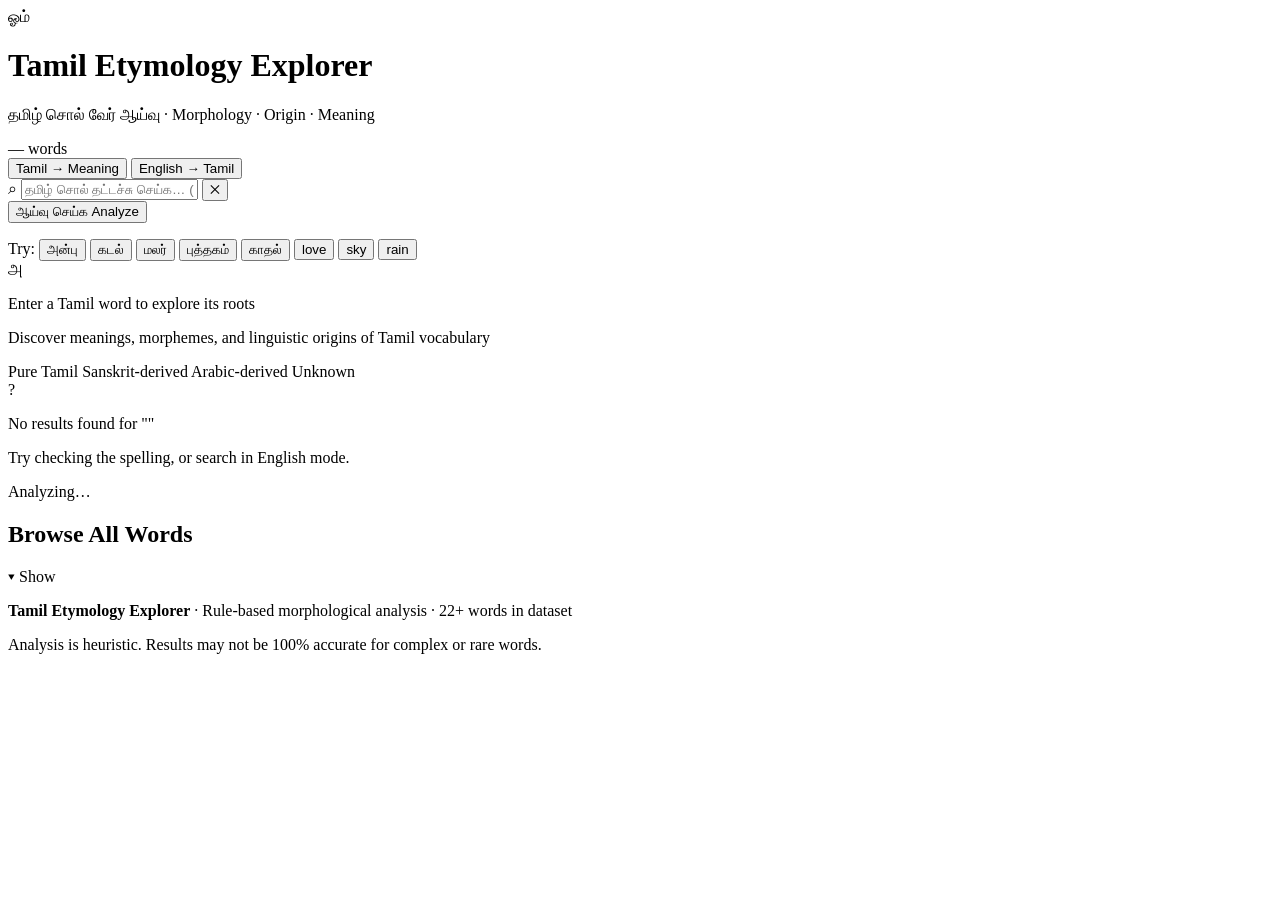
==== frontend/index.html @ 18b8725d "Final Commit" ====
<!DOCTYPE html>
<html lang="ta">
<head>
  <meta charset="UTF-8" />
  <meta name="viewport" content="width=device-width, initial-scale=1.0" />
  <title>Tamil Etymology Explorer · தமிழ் சொல் ஆய்வு</title>
  <link rel="preconnect" href="https://fonts.googleapis.com" />
  <link rel="preconnect" href="https://fonts.gstatic.com" crossorigin />
  <link href="https://fonts.googleapis.com/css2?family=Noto+Serif+Tamil:wght@300;400;500;600;700&family=Noto+Sans+Tamil:wght@300;400;500&family=Crimson+Pro:ital,wght@0,300;0,400;0,600;1,400&display=swap" rel="stylesheet" />
  <link rel="stylesheet" href="/static/css/style.css" />
</head>
<body>

  <!-- Background palm-leaf texture pattern -->
  <div class="bg-texture" aria-hidden="true"></div>

  <!-- ═══════════════ HEADER ═══════════════ -->
  <header class="site-header">
    <div class="header-inner">
      <div class="logo-block">
        <span class="logo-glyph">ஓம்</span>
        <div>
          <h1 class="site-title">Tamil Etymology Explorer</h1>
          <p class="site-subtitle">தமிழ் சொல் வேர் ஆய்வு · Morphology · Origin · Meaning</p>
        </div>
      </div>
      <div class="header-meta">
        <span class="db-badge" id="db-count">— words</span>
      </div>
    </div>
  </header>

  <!-- ═══════════════ MAIN ═══════════════ -->
  <main class="main-container">

    <!-- Search Panel -->
    <section class="search-panel">
      <div class="search-mode-toggle">
        <button class="mode-btn active" data-mode="tamil" onclick="setMode('tamil')">
          Tamil → Meaning
        </button>
        <button class="mode-btn" data-mode="english" onclick="setMode('english')">
          English → Tamil
        </button>
      </div>

      <div class="search-box-wrap">
        <div class="search-input-group">
          <span class="search-icon">⌕</span>
          <input
            type="text"
            id="search-input"
            class="search-input"
            placeholder="தமிழ் சொல் தட்டச்சு செய்க… (e.g. அன்பு)"
            autocomplete="off"
            spellcheck="false"
          />
          <button class="clear-btn" id="clear-btn" onclick="clearSearch()" title="Clear">✕</button>
        </div>
        <button class="search-btn" onclick="performSearch()">
          <span>ஆய்வு செய்க</span>
          <span class="btn-en">Analyze</span>
        </button>
      </div>

      <!-- Autocomplete dropdown -->
      <ul class="autocomplete-list" id="autocomplete-list" role="listbox"></ul>

      <!-- Quick samples -->
      <div class="quick-samples">
        <span class="samples-label">Try:</span>
        <button class="sample-chip" onclick="fillSearch('அன்பு')">அன்பு</button>
        <button class="sample-chip" onclick="fillSearch('கடல்')">கடல்</button>
        <button class="sample-chip" onclick="fillSearch('மலர்')">மலர்</button>
        <button class="sample-chip" onclick="fillSearch('புத்தகம்')">புத்தகம்</button>
        <button class="sample-chip" onclick="fillSearch('காதல்')">காதல்</button>
        <button class="sample-chip en-sample hidden" onclick="fillSearch('love')">love</button>
        <button class="sample-chip en-sample hidden" onclick="fillSearch('sky')">sky</button>
        <button class="sample-chip en-sample hidden" onclick="fillSearch('rain')">rain</button>
      </div>
    </section>

    <!-- Results Area -->
    <section class="results-section" id="results-section" aria-live="polite">

      <!-- Empty State -->
      <div class="empty-state" id="empty-state">
        <div class="empty-glyph">அ</div>
        <p class="empty-title">Enter a Tamil word to explore its roots</p>
        <p class="empty-sub">Discover meanings, morphemes, and linguistic origins of Tamil vocabulary</p>
        <div class="origin-pills">
          <span class="pill pure">Pure Tamil</span>
          <span class="pill sanskrit">Sanskrit-derived</span>
          <span class="pill arabic">Arabic-derived</span>
          <span class="pill unknown">Unknown</span>
        </div>
      </div>

      <!-- Match type notice -->
      <div class="match-notice hidden" id="match-notice"></div>

      <!-- Cards container -->
      <div class="cards-grid" id="cards-grid"></div>

      <!-- No results -->
      <div class="no-results hidden" id="no-results">
        <div class="no-results-glyph">?</div>
        <p>No results found for "<span id="no-results-query"></span>"</p>
        <p class="no-results-sub">Try checking the spelling, or search in English mode.</p>
      </div>

      <!-- Loading spinner -->
      <div class="loading-state hidden" id="loading-state">
        <div class="spinner"></div>
        <p>Analyzing…</p>
      </div>

    </section>

    <!-- ── Browse All Words ── -->
    <section class="browse-section">
      <div class="browse-header" onclick="toggleBrowse()">
        <h2>Browse All Words <span class="browse-count" id="browse-count"></span></h2>
        <span class="browse-toggle" id="browse-toggle">▾ Show</span>
      </div>
      <div class="browse-grid hidden" id="browse-grid"></div>
    </section>

  </main>

  <!-- ═══════════════ FOOTER ═══════════════ -->
  <footer class="site-footer">
    <div class="footer-inner">
      <p>
        <strong>Tamil Etymology Explorer</strong> · Rule-based morphological analysis ·
        <span class="footer-note">22+ words in dataset</span>
      </p>
      <p class="footer-disclaimer">
        Analysis is heuristic. Results may not be 100% accurate for complex or rare words.
      </p>
    </div>
  </footer>

  <script src="/static/js/app.js"></script>
</body>
</html>
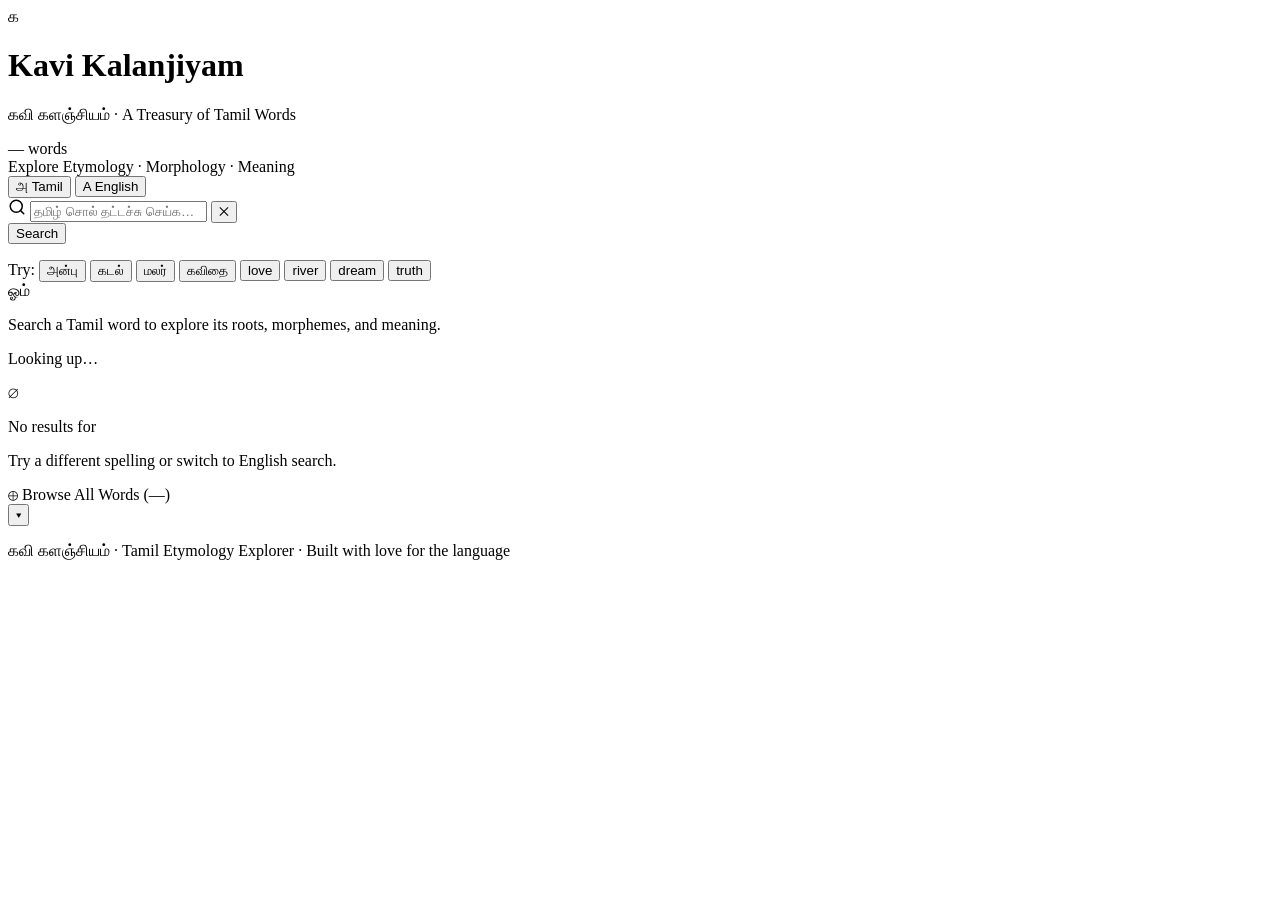
==== commit 53a4df7a: "Add files via upload" ====
--- a/frontend/index.html
+++ b/frontend/index.html
@@ -3,142 +3,103 @@
 <head>
   <meta charset="UTF-8" />
   <meta name="viewport" content="width=device-width, initial-scale=1.0" />
-  <title>Tamil Etymology Explorer · தமிழ் சொல் ஆய்வு</title>
+  <title>Kavi Kalanjiyam · கவி களஞ்சியம்</title>
   <link rel="preconnect" href="https://fonts.googleapis.com" />
   <link rel="preconnect" href="https://fonts.gstatic.com" crossorigin />
-  <link href="https://fonts.googleapis.com/css2?family=Noto+Serif+Tamil:wght@300;400;500;600;700&family=Noto+Sans+Tamil:wght@300;400;500&family=Crimson+Pro:ital,wght@0,300;0,400;0,600;1,400&display=swap" rel="stylesheet" />
+  <link href="https://fonts.googleapis.com/css2?family=Playfair+Display:ital,wght@0,400;0,600;0,700;1,400;1,600&family=Noto+Serif+Tamil:wght@300;400;500;600;700&family=Noto+Sans+Tamil:wght@300;400&family=IM+Fell+English:ital@0;1&display=swap" rel="stylesheet" />
   <link rel="stylesheet" href="/static/css/style.css" />
 </head>
 <body>
+  <div class="noise-overlay" aria-hidden="true"></div>
 
-  <!-- Background palm-leaf texture pattern -->
-  <div class="bg-texture" aria-hidden="true"></div>
-
-  <!-- ═══════════════ HEADER ═══════════════ -->
   <header class="site-header">
     <div class="header-inner">
-      <div class="logo-block">
-        <span class="logo-glyph">ஓம்</span>
-        <div>
-          <h1 class="site-title">Tamil Etymology Explorer</h1>
-          <p class="site-subtitle">தமிழ் சொல் வேர் ஆய்வு · Morphology · Origin · Meaning</p>
+      <div class="brand">
+        <div class="brand-glyph" aria-hidden="true">க</div>
+        <div class="brand-text">
+          <h1 class="brand-title">Kavi Kalanjiyam</h1>
+          <p class="brand-tamil">கவி களஞ்சியம் &middot; A Treasury of Tamil Words</p>
         </div>
       </div>
-      <div class="header-meta">
-        <span class="db-badge" id="db-count">— words</span>
+      <div class="header-right">
+        <span class="word-count-badge" id="db-count">— words</span>
       </div>
     </div>
   </header>
 
-  <!-- ═══════════════ MAIN ═══════════════ -->
-  <main class="main-container">
+  <main class="main-content">
+    <section class="search-section">
+      <div class="search-eyebrow">Explore Etymology &middot; Morphology &middot; Meaning</div>
 
-    <!-- Search Panel -->
-    <section class="search-panel">
-      <div class="search-mode-toggle">
+      <div class="mode-toggle" role="group" aria-label="Search language">
         <button class="mode-btn active" data-mode="tamil" onclick="setMode('tamil')">
-          Tamil → Meaning
+          <span class="mode-icon">அ</span> Tamil
         </button>
         <button class="mode-btn" data-mode="english" onclick="setMode('english')">
-          English → Tamil
+          <span class="mode-icon">A</span> English
         </button>
       </div>
 
-      <div class="search-box-wrap">
-        <div class="search-input-group">
-          <span class="search-icon">⌕</span>
-          <input
-            type="text"
-            id="search-input"
-            class="search-input"
-            placeholder="தமிழ் சொல் தட்டச்சு செய்க… (e.g. அன்பு)"
-            autocomplete="off"
-            spellcheck="false"
-          />
-          <button class="clear-btn" id="clear-btn" onclick="clearSearch()" title="Clear">✕</button>
+      <div class="search-wrap">
+        <div class="search-field-group">
+          <span class="search-icon" aria-hidden="true">
+            <svg width="18" height="18" viewBox="0 0 24 24" fill="none" stroke="currentColor" stroke-width="2" stroke-linecap="round" stroke-linejoin="round"><circle cx="11" cy="11" r="8"/><path d="m21 21-4.35-4.35"/></svg>
+          </span>
+          <input type="text" id="search-input" class="search-input"
+            placeholder="தமிழ் சொல் தட்டச்சு செய்க…"
+            autocomplete="off" spellcheck="false" aria-label="Search Tamil word" />
+          <button class="clear-btn" id="clear-btn" onclick="clearSearch()" aria-label="Clear">&#10005;</button>
         </div>
-        <button class="search-btn" onclick="performSearch()">
-          <span>ஆய்வு செய்க</span>
-          <span class="btn-en">Analyze</span>
-        </button>
+        <button class="search-btn" onclick="performSearch()">Search</button>
+        <ul class="autocomplete-list" id="autocomplete-list" role="listbox"></ul>
       </div>
 
-      <!-- Autocomplete dropdown -->
-      <ul class="autocomplete-list" id="autocomplete-list" role="listbox"></ul>
-
-      <!-- Quick samples -->
-      <div class="quick-samples">
-        <span class="samples-label">Try:</span>
-        <button class="sample-chip" onclick="fillSearch('அன்பு')">அன்பு</button>
-        <button class="sample-chip" onclick="fillSearch('கடல்')">கடல்</button>
-        <button class="sample-chip" onclick="fillSearch('மலர்')">மலர்</button>
-        <button class="sample-chip" onclick="fillSearch('புத்தகம்')">புத்தகம்</button>
-        <button class="sample-chip" onclick="fillSearch('காதல்')">காதல்</button>
-        <button class="sample-chip en-sample hidden" onclick="fillSearch('love')">love</button>
-        <button class="sample-chip en-sample hidden" onclick="fillSearch('sky')">sky</button>
-        <button class="sample-chip en-sample hidden" onclick="fillSearch('rain')">rain</button>
+      <div class="sample-chips">
+        <span class="chips-label">Try:</span>
+        <button class="chip tamil-chip" onclick="fillSearch('அன்பு');performSearch()">அன்பு</button>
+        <button class="chip tamil-chip" onclick="fillSearch('கடல்');performSearch()">கடல்</button>
+        <button class="chip tamil-chip" onclick="fillSearch('மலர்');performSearch()">மலர்</button>
+        <button class="chip tamil-chip" onclick="fillSearch('கவிதை');performSearch()">கவிதை</button>
+        <button class="chip en-chip hidden" onclick="fillSearch('love');performSearch()">love</button>
+        <button class="chip en-chip hidden" onclick="fillSearch('river');performSearch()">river</button>
+        <button class="chip en-chip hidden" onclick="fillSearch('dream');performSearch()">dream</button>
+        <button class="chip en-chip hidden" onclick="fillSearch('truth');performSearch()">truth</button>
       </div>
     </section>
 
-    <!-- Results Area -->
-    <section class="results-section" id="results-section" aria-live="polite">
-
-      <!-- Empty State -->
-      <div class="empty-state" id="empty-state">
-        <div class="empty-glyph">அ</div>
-        <p class="empty-title">Enter a Tamil word to explore its roots</p>
-        <p class="empty-sub">Discover meanings, morphemes, and linguistic origins of Tamil vocabulary</p>
-        <div class="origin-pills">
-          <span class="pill pure">Pure Tamil</span>
-          <span class="pill sanskrit">Sanskrit-derived</span>
-          <span class="pill arabic">Arabic-derived</span>
-          <span class="pill unknown">Unknown</span>
-        </div>
+    <section class="results-section" id="results-section">
+      <div id="empty-state" class="state-panel">
+        <div class="state-glyph">ஓம்</div>
+        <p class="state-text">Search a Tamil word to explore its roots, morphemes, and meaning.</p>
       </div>
-
-      <!-- Match type notice -->
-      <div class="match-notice hidden" id="match-notice"></div>
-
-      <!-- Cards container -->
-      <div class="cards-grid" id="cards-grid"></div>
-
-      <!-- No results -->
-      <div class="no-results hidden" id="no-results">
-        <div class="no-results-glyph">?</div>
-        <p>No results found for "<span id="no-results-query"></span>"</p>
-        <p class="no-results-sub">Try checking the spelling, or search in English mode.</p>
+      <div id="loading-state" class="state-panel hidden">
+        <div class="loading-dots"><span></span><span></span><span></span></div>
+        <p class="state-text">Looking up&hellip;</p>
       </div>
-
-      <!-- Loading spinner -->
-      <div class="loading-state hidden" id="loading-state">
-        <div class="spinner"></div>
-        <p>Analyzing…</p>
+      <div id="no-results" class="state-panel hidden">
+        <div class="state-glyph no-res-glyph">&#8709;</div>
+        <p class="state-text">No results for <strong id="no-results-query"></strong></p>
+        <p class="state-sub">Try a different spelling or switch to English search.</p>
       </div>
-
+      <div id="match-notice" class="match-notice hidden"></div>
+      <div id="cards-grid" class="cards-grid"></div>
     </section>
 
-    <!-- ── Browse All Words ── -->
     <section class="browse-section">
       <div class="browse-header" onclick="toggleBrowse()">
-        <h2>Browse All Words <span class="browse-count" id="browse-count"></span></h2>
-        <span class="browse-toggle" id="browse-toggle">▾ Show</span>
+        <div class="browse-title">
+          <span class="browse-icon">&#8853;</span>
+          Browse All Words
+          <span class="browse-count">(<span id="browse-count">—</span>)</span>
+        </div>
+        <button class="browse-toggle" id="browse-toggle" aria-label="Toggle">&#9662;</button>
       </div>
       <div class="browse-grid hidden" id="browse-grid"></div>
     </section>
-
   </main>
 
-  <!-- ═══════════════ FOOTER ═══════════════ -->
   <footer class="site-footer">
-    <div class="footer-inner">
-      <p>
-        <strong>Tamil Etymology Explorer</strong> · Rule-based morphological analysis ·
-        <span class="footer-note">22+ words in dataset</span>
-      </p>
-      <p class="footer-disclaimer">
-        Analysis is heuristic. Results may not be 100% accurate for complex or rare words.
-      </p>
-    </div>
+    <p>கவி களஞ்சியம் &middot; Tamil Etymology Explorer &middot; Built with love for the language</p>
   </footer>
 
   <script src="/static/js/app.js"></script>
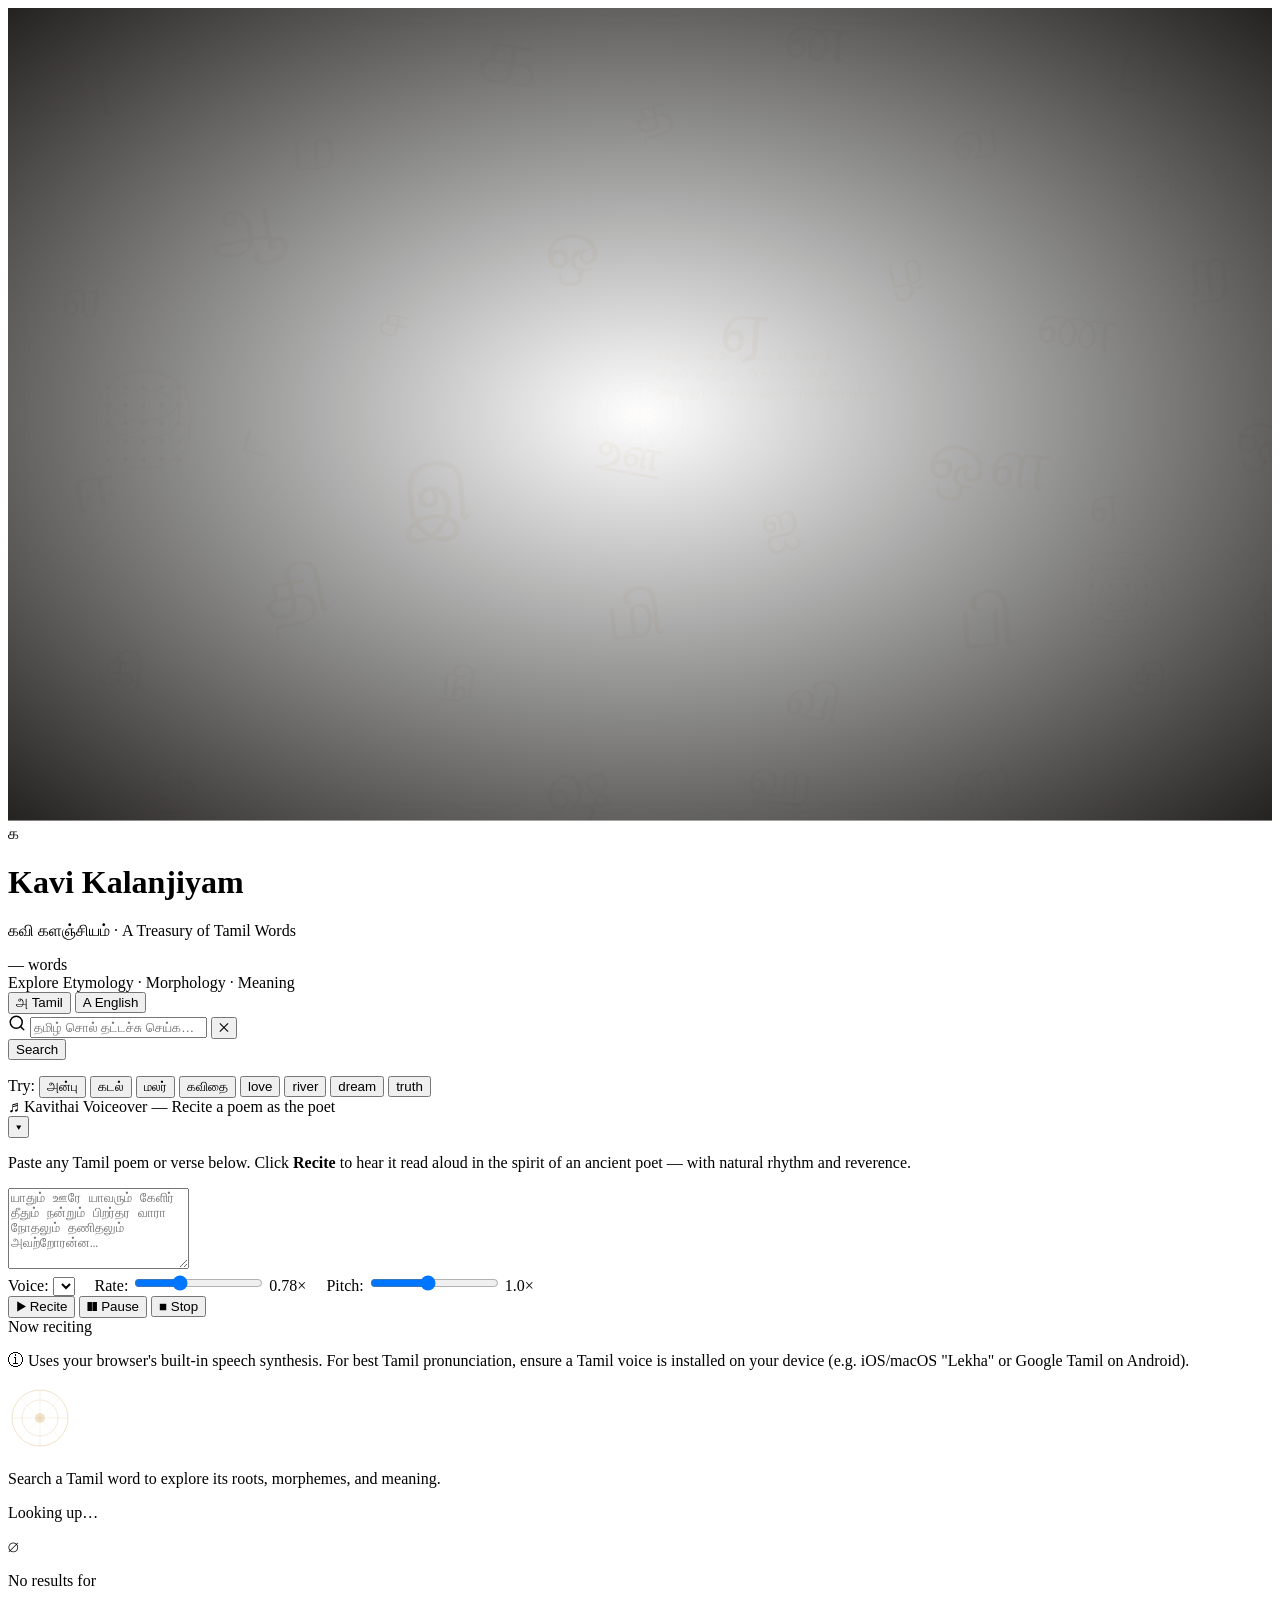
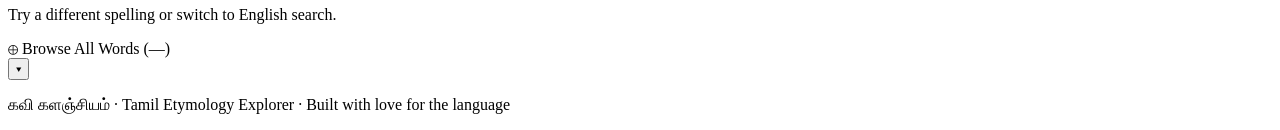
==== commit 686baad5: "Add files via upload" ====
--- a/frontend/index.html
+++ b/frontend/index.html
@@ -12,6 +12,158 @@
 <body>
   <div class="noise-overlay" aria-hidden="true"></div>
 
+  <!-- ═══ BACKGROUND: Tamil tradition canvas ═══ -->
+  <div class="tamil-bg-canvas" aria-hidden="true">
+    <svg class="bg-svg" xmlns="http://www.w3.org/2000/svg" viewBox="0 0 1400 900" preserveAspectRatio="xMidYMid slice">
+      <defs>
+        <radialGradient id="vignette" cx="50%" cy="50%" r="72%">
+          <stop offset="0%" stop-color="transparent"/>
+          <stop offset="100%" stop-color="#0d0b08" stop-opacity="0.92"/>
+        </radialGradient>
+      </defs>
+
+      <!-- Scattered ancient Tamil vowels & consonants -->
+      <g font-family="Noto Serif Tamil, serif" fill="#c9943a" opacity="0.052">
+        <text x="40"   y="120"  font-size="88" transform="rotate(-12,40,120)">அ</text>
+        <text x="180"  y="60"   font-size="56" transform="rotate(7,180,60)">உ</text>
+        <text x="320"  y="180"  font-size="72" transform="rotate(-5,320,180)">ம</text>
+        <text x="520"  y="80"   font-size="96" transform="rotate(9,520,80)">க</text>
+        <text x="700"  y="140"  font-size="60" transform="rotate(-14,700,140)">த</text>
+        <text x="860"  y="55"   font-size="80" transform="rotate(6,860,55)">ன</text>
+        <text x="1050" y="170"  font-size="68" transform="rotate(-8,1050,170)">வ</text>
+        <text x="1230" y="90"   font-size="90" transform="rotate(11,1230,90)">ப</text>
+        <text x="1340" y="200"  font-size="50" transform="rotate(-16,1340,200)">ர</text>
+        <text x="60"   y="340"  font-size="64" transform="rotate(5,60,340)">ல</text>
+        <text x="230"  y="280"  font-size="80" transform="rotate(-10,230,280)">ஆ</text>
+        <text x="410"  y="360"  font-size="52" transform="rotate(13,410,360)">ச</text>
+        <text x="600"  y="290"  font-size="76" transform="rotate(-7,600,290)">ஒ</text>
+        <text x="790"  y="380"  font-size="88" transform="rotate(4,790,380)">ஏ</text>
+        <text x="980"  y="310"  font-size="58" transform="rotate(-12,980,310)">ழ</text>
+        <text x="1140" y="370"  font-size="70" transform="rotate(8,1140,370)">ண</text>
+        <text x="1310" y="320"  font-size="84" transform="rotate(-6,1310,320)">ற</text>
+        <text x="80"   y="560"  font-size="78" transform="rotate(-9,80,560)">ஈ</text>
+        <text x="260"  y="490"  font-size="54" transform="rotate(15,260,490)">ட</text>
+        <text x="440"  y="580"  font-size="90" transform="rotate(-4,440,580)">இ</text>
+        <text x="650"  y="510"  font-size="66" transform="rotate(10,650,510)">ஊ</text>
+        <text x="840"  y="590"  font-size="58" transform="rotate(-13,840,590)">ஐ</text>
+        <text x="1020" y="520"  font-size="82" transform="rotate(7,1020,520)">ஔ</text>
+        <text x="1200" y="570"  font-size="60" transform="rotate(-5,1200,570)">ஏ</text>
+        <text x="1360" y="490"  font-size="74" transform="rotate(12,1360,490)">ஒ</text>
+        <text x="100"  y="750"  font-size="60" transform="rotate(6,100,750)">கி</text>
+        <text x="290"  y="680"  font-size="84" transform="rotate(-11,290,680)">தி</text>
+        <text x="480"  y="760"  font-size="52" transform="rotate(9,480,760)">நி</text>
+        <text x="670"  y="700"  font-size="78" transform="rotate(-7,670,700)">மி</text>
+        <text x="860"  y="780"  font-size="64" transform="rotate(14,860,780)">வி</text>
+        <text x="1060" y="710"  font-size="90" transform="rotate(-4,1060,710)">பி</text>
+        <text x="1240" y="760"  font-size="56" transform="rotate(8,1240,760)">சி</text>
+        <text x="1380" y="690"  font-size="70" transform="rotate(-15,1380,690)">லி</text>
+        <text x="150"  y="880"  font-size="72" transform="rotate(-8,150,880)">ஞ</text>
+        <text x="600"  y="890"  font-size="82" transform="rotate(-5,600,890)">ஷ</text>
+        <text x="820"  y="870"  font-size="64" transform="rotate(7,820,870)">ஹ</text>
+        <text x="1050" y="885"  font-size="76" transform="rotate(-10,1050,885)">ஸ</text>
+      </g>
+
+      <!-- Kolam dot-grid top-left -->
+      <g stroke="#c9943a" stroke-width="1" fill="none" opacity="0.07">
+        <g fill="#c9943a" stroke="none">
+          <circle cx="110" cy="420" r="2.5"/><circle cx="130" cy="420" r="2.5"/>
+          <circle cx="150" cy="420" r="2.5"/><circle cx="170" cy="420" r="2.5"/>
+          <circle cx="190" cy="420" r="2.5"/><circle cx="110" cy="440" r="2.5"/>
+          <circle cx="130" cy="440" r="2.5"/><circle cx="150" cy="440" r="2.5"/>
+          <circle cx="170" cy="440" r="2.5"/><circle cx="190" cy="440" r="2.5"/>
+          <circle cx="110" cy="460" r="2.5"/><circle cx="130" cy="460" r="2.5"/>
+          <circle cx="150" cy="460" r="2.5"/><circle cx="170" cy="460" r="2.5"/>
+          <circle cx="190" cy="460" r="2.5"/><circle cx="110" cy="480" r="2.5"/>
+          <circle cx="130" cy="480" r="2.5"/><circle cx="150" cy="480" r="2.5"/>
+          <circle cx="170" cy="480" r="2.5"/><circle cx="190" cy="480" r="2.5"/>
+          <circle cx="110" cy="500" r="2.5"/><circle cx="130" cy="500" r="2.5"/>
+          <circle cx="150" cy="500" r="2.5"/><circle cx="170" cy="500" r="2.5"/>
+          <circle cx="190" cy="500" r="2.5"/>
+        </g>
+        <path d="M120,410 Q150,395 180,410 Q200,430 180,450 Q150,465 120,450 Q100,430 120,410 Z"/>
+        <path d="M120,430 Q150,415 180,430 Q200,450 180,470 Q150,485 120,470 Q100,450 120,430 Z"/>
+        <path d="M105,420 Q90,455 105,490 Q125,510 150,510 Q175,510 195,490 Q210,455 195,420 Q175,400 150,400 Q125,400 105,420 Z"/>
+      </g>
+
+      <!-- Kolam bottom-right -->
+      <g stroke="#c9943a" stroke-width="1" fill="none" opacity="0.065" transform="translate(1180,600)">
+        <g fill="#c9943a" stroke="none">
+          <circle cx="20" cy="20" r="2"/><circle cx="40" cy="20" r="2"/>
+          <circle cx="60" cy="20" r="2"/><circle cx="80" cy="20" r="2"/>
+          <circle cx="20" cy="40" r="2"/><circle cx="40" cy="40" r="2"/>
+          <circle cx="60" cy="40" r="2"/><circle cx="80" cy="40" r="2"/>
+          <circle cx="20" cy="60" r="2"/><circle cx="40" cy="60" r="2"/>
+          <circle cx="60" cy="60" r="2"/><circle cx="80" cy="60" r="2"/>
+          <circle cx="20" cy="80" r="2"/><circle cx="40" cy="80" r="2"/>
+          <circle cx="60" cy="80" r="2"/><circle cx="80" cy="80" r="2"/>
+        </g>
+        <path d="M10,10 Q50,-5 90,10 Q110,50 90,90 Q50,105 10,90 Q-10,50 10,10 Z"/>
+        <path d="M25,25 Q50,15 75,25 Q90,50 75,75 Q50,85 25,75 Q10,50 25,25 Z"/>
+        <path d="M35,35 Q50,28 65,35 Q75,50 65,65 Q50,72 35,65 Q25,50 35,35 Z"/>
+      </g>
+
+      <!-- Chola temple frieze border top -->
+      <g stroke="#c9943a" stroke-width="0.8" fill="none" opacity="0.06">
+        <line x1="0" y1="8" x2="1400" y2="8"/>
+        <line x1="0" y1="18" x2="1400" y2="18"/>
+        <path d="M0,18 Q35,0 70,18 Q105,0 140,18 Q175,0 210,18 Q245,0 280,18 Q315,0 350,18 Q385,0 420,18 Q455,0 490,18 Q525,0 560,18 Q595,0 630,18 Q665,0 700,18 Q735,0 770,18 Q805,0 840,18 Q875,0 910,18 Q945,0 980,18 Q1015,0 1050,18 Q1085,0 1120,18 Q1155,0 1190,18 Q1225,0 1260,18 Q1295,0 1330,18 Q1365,0 1400,18"/>
+        <line x1="0" y1="882" x2="1400" y2="882"/>
+        <line x1="0" y1="892" x2="1400" y2="892"/>
+        <path d="M0,882 Q35,900 70,882 Q105,900 140,882 Q175,900 210,882 Q245,900 280,882 Q315,900 350,882 Q385,900 420,882 Q455,900 490,882 Q525,900 560,882 Q595,900 630,882 Q665,900 700,882 Q735,900 770,882 Q805,900 840,882 Q875,900 910,882 Q945,900 980,882 Q1015,900 1050,882 Q1085,900 1120,882 Q1155,900 1190,882 Q1225,900 1260,882 Q1295,900 1330,882 Q1365,900 1400,882"/>
+        <line x1="8" y1="0" x2="8" y2="900"/>
+        <line x1="18" y1="0" x2="18" y2="900"/>
+        <line x1="1382" y1="0" x2="1382" y2="900"/>
+        <line x1="1392" y1="0" x2="1392" y2="900"/>
+      </g>
+
+      <!-- Lotus motifs (Chola thamarai) -->
+      <g fill="none" stroke="#c9943a" stroke-width="0.9" opacity="0.065">
+        <g transform="translate(1280,200)">
+          <circle cx="0" cy="0" r="14"/><circle cx="0" cy="0" r="8"/>
+          <path d="M0,-14 Q12,-26 0,-38 Q-12,-26 0,-14"/>
+          <path d="M14,0 Q26,-12 38,0 Q26,12 14,0"/>
+          <path d="M0,14 Q12,26 0,38 Q-12,26 0,14"/>
+          <path d="M-14,0 Q-26,-12 -38,0 Q-26,12 -14,0"/>
+          <path d="M10,-10 Q18,-22 10,-34 Q-2,-22 10,-10"/>
+          <path d="M10,10 Q22,18 34,10 Q22,-2 10,10"/>
+          <path d="M-10,10 Q-18,22 -10,34 Q2,22 -10,10"/>
+          <path d="M-10,-10 Q-22,-18 -34,-10 Q-22,2 -10,-10"/>
+        </g>
+        <g transform="translate(120,750)">
+          <circle cx="0" cy="0" r="12"/><circle cx="0" cy="0" r="6"/>
+          <path d="M0,-12 Q10,-22 0,-32 Q-10,-22 0,-12"/>
+          <path d="M12,0 Q22,-10 32,0 Q22,10 12,0"/>
+          <path d="M0,12 Q10,22 0,32 Q-10,22 0,12"/>
+          <path d="M-12,0 Q-22,-10 -32,0 Q-22,10 -12,0"/>
+        </g>
+        <!-- Centre dharma wheel -->
+        <g transform="translate(700,450)" opacity="0.45">
+          <circle cx="0" cy="0" r="50"/>
+          <circle cx="0" cy="0" r="38"/>
+          <circle cx="0" cy="0" r="10"/>
+          <line x1="0" y1="-38" x2="0" y2="38"/>
+          <line x1="-38" y1="0" x2="38" y2="0"/>
+          <line x1="-27" y1="-27" x2="27" y2="27"/>
+          <line x1="27" y1="-27" x2="-27" y2="27"/>
+          <line x1="-14" y1="-36" x2="14" y2="36"/>
+          <line x1="14" y1="-36" x2="-14" y2="36"/>
+          <line x1="-36" y1="-14" x2="36" y2="14"/>
+          <line x1="36" y1="-14" x2="-36" y2="14"/>
+        </g>
+      </g>
+
+      <!-- Purananuru verse fragment — ultra-faint texture -->
+      <g font-family="Noto Serif Tamil, serif" fill="#c9943a" opacity="0.038" font-size="13">
+        <text x="720" y="390" letter-spacing="3">யாதும் ஊரே யாவரும் கேளிர்</text>
+        <text x="720" y="410" letter-spacing="3">தீதும் நன்றும் பிறர்தர வாரா</text>
+        <text x="720" y="430" letter-spacing="3">நோதலும் தணிதலும் அவற்றோரன்ன</text>
+      </g>
+
+      <rect width="1400" height="900" fill="url(#vignette)"/>
+    </svg>
+  </div>
+
+  <!-- ═══ HEADER ═══ -->
   <header class="site-header">
     <div class="header-inner">
       <div class="brand">
@@ -27,6 +179,7 @@
     </div>
   </header>
 
+  <!-- ═══ MAIN ═══ -->
   <main class="main-content">
     <section class="search-section">
       <div class="search-eyebrow">Explore Etymology &middot; Morphology &middot; Meaning</div>
@@ -67,9 +220,72 @@
       </div>
     </section>
 
+    <!-- ═══ POEM RECITAL PANEL ═══ -->
+    <section class="poem-section" id="poem-section">
+      <div class="poem-header" onclick="togglePoem()">
+        <div class="poem-title-row">
+          <span class="poem-icon">&#9836;</span>
+          <span class="poem-title">Kavithai Voiceover <span class="poem-subtitle">— Recite a poem as the poet</span></span>
+        </div>
+        <button class="poem-toggle-btn" id="poem-toggle-btn" aria-label="Toggle poem panel">&#9662;</button>
+      </div>
+      <div class="poem-body hidden" id="poem-body">
+        <p class="poem-desc">Paste any Tamil poem or verse below. Click <strong>Recite</strong> to hear it read aloud in the spirit of an ancient poet — with natural rhythm and reverence.</p>
+        <textarea
+          id="poem-input"
+          class="poem-textarea"
+          placeholder="யாதும் ஊரே யாவரும் கேளிர்&#10;தீதும் நன்றும் பிறர்தர வாரா&#10;நோதலும் தணிதலும் அவற்றோரன்ன…"
+          rows="5"
+          spellcheck="false"
+        ></textarea>
+        <div class="poem-controls">
+          <div class="poem-voice-row">
+            <label class="voice-label">Voice:</label>
+            <select id="voice-select" class="voice-select"></select>
+            <label class="voice-label" style="margin-left:16px">Rate:</label>
+            <input type="range" id="rate-range" class="rate-range" min="0.5" max="1.4" step="0.05" value="0.78" />
+            <span id="rate-val" class="rate-val">0.78×</span>
+            <label class="voice-label" style="margin-left:16px">Pitch:</label>
+            <input type="range" id="pitch-range" class="rate-range" min="0.6" max="1.5" step="0.05" value="1.0" />
+            <span id="pitch-val" class="rate-val">1.0×</span>
+          </div>
+          <div class="poem-btn-row">
+            <button class="recite-btn" id="recite-btn" onclick="recitePoem()">
+              <span class="recite-icon">&#9654;</span> Recite
+            </button>
+            <button class="pause-btn hidden" id="pause-btn" onclick="togglePause()">
+              <span>&#10074;&#10074;</span> Pause
+            </button>
+            <button class="stop-btn hidden" id="stop-btn" onclick="stopRecite()">
+              <span>&#9632;</span> Stop
+            </button>
+          </div>
+        </div>
+
+        <!-- Word highlight display -->
+        <div class="poem-highlight-box hidden" id="poem-highlight-box">
+          <div class="poem-highlight-label">Now reciting</div>
+          <div class="poem-highlight-text" id="poem-highlight-text"></div>
+        </div>
+
+        <p class="poem-note">&#9432; Uses your browser's built-in speech synthesis. For best Tamil pronunciation, ensure a Tamil voice is installed on your device (e.g. iOS/macOS "Lekha" or Google Tamil on Android).</p>
+      </div>
+    </section>
+
+    <!-- ═══ RESULTS ═══ -->
     <section class="results-section" id="results-section">
       <div id="empty-state" class="state-panel">
-        <div class="state-glyph">ஓம்</div>
+        <div class="empty-ornament" aria-hidden="true">
+          <svg width="64" height="64" viewBox="0 0 64 64" fill="none" xmlns="http://www.w3.org/2000/svg">
+            <circle cx="32" cy="32" r="28" stroke="#c9943a" stroke-width="0.8" opacity="0.35"/>
+            <circle cx="32" cy="32" r="18" stroke="#c9943a" stroke-width="0.8" opacity="0.25"/>
+            <circle cx="32" cy="32" r="5" fill="#c9943a" opacity="0.25"/>
+            <line x1="32" y1="4" x2="32" y2="60" stroke="#c9943a" stroke-width="0.6" opacity="0.2"/>
+            <line x1="4" y1="32" x2="60" y2="32" stroke="#c9943a" stroke-width="0.6" opacity="0.2"/>
+            <line x1="12" y1="12" x2="52" y2="52" stroke="#c9943a" stroke-width="0.6" opacity="0.15"/>
+            <line x1="52" y1="12" x2="12" y2="52" stroke="#c9943a" stroke-width="0.6" opacity="0.15"/>
+          </svg>
+        </div>
         <p class="state-text">Search a Tamil word to explore its roots, morphemes, and meaning.</p>
       </div>
       <div id="loading-state" class="state-panel hidden">
@@ -85,6 +301,7 @@
       <div id="cards-grid" class="cards-grid"></div>
     </section>
 
+    <!-- ═══ BROWSE ═══ -->
     <section class="browse-section">
       <div class="browse-header" onclick="toggleBrowse()">
         <div class="browse-title">
